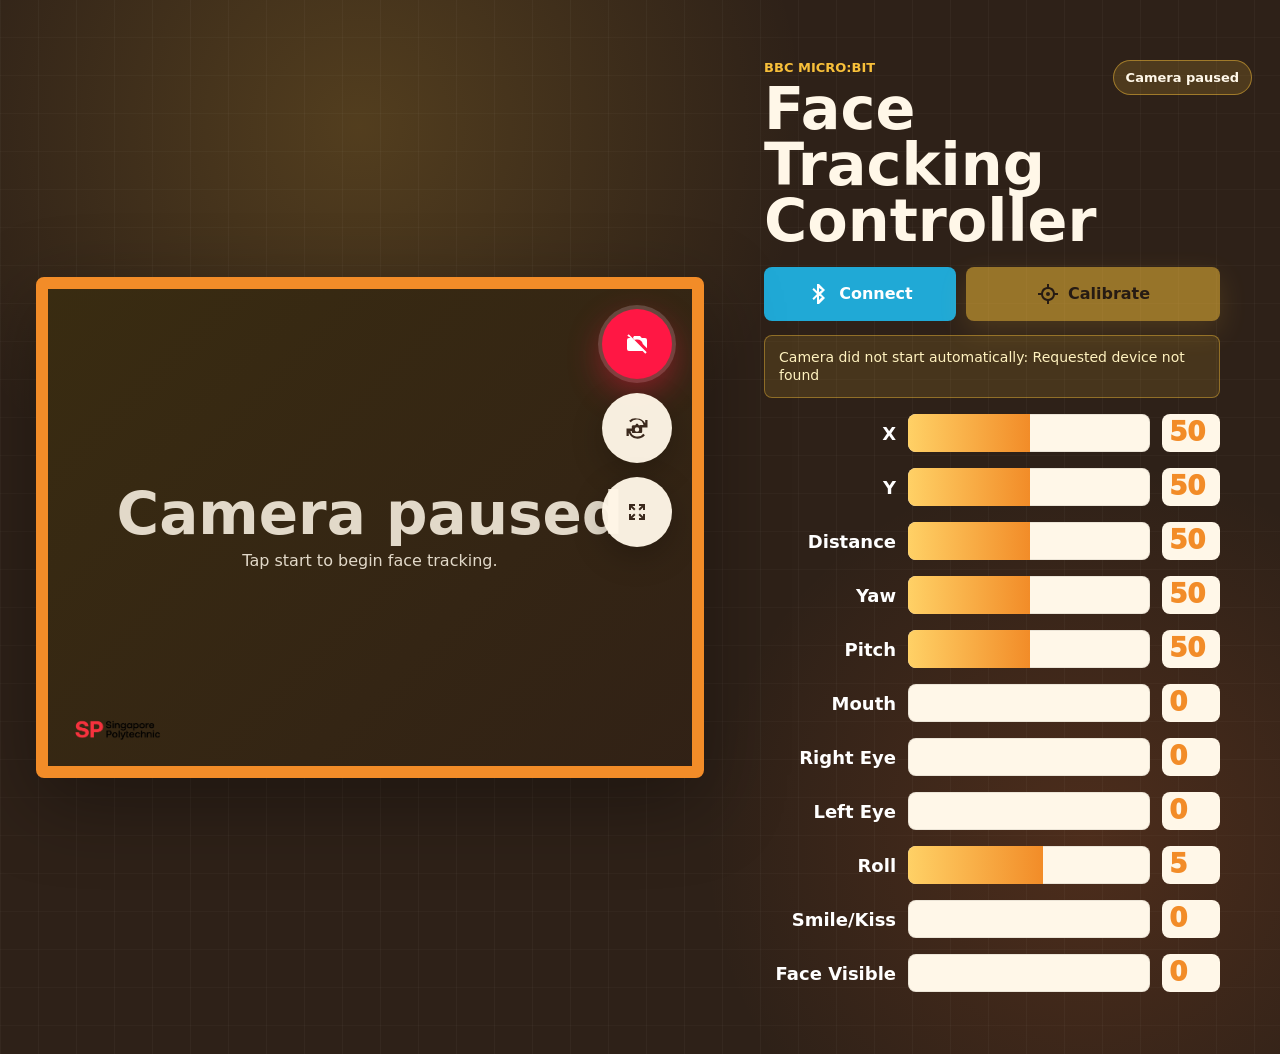
==== index.html @ 340daaca "Update full screen details" ====
<!doctype html>
<html lang="en">
  <head>
    <meta charset="utf-8">
    <meta name="viewport" content="width=device-width, initial-scale=1, viewport-fit=cover">
    <meta name="theme-color" content="#f28c28">
    <title>Micro:Bit Face Tracking</title>
    <link rel="manifest" href="manifest.webmanifest">
    <link rel="stylesheet" href="styles.css?v=fullscreen-round-controls-logo">
</head>
  <body>
    <main class="app-shell">
      <section class="stage" aria-label="Camera face tracking view">
        <div class="video-frame">
          <video id="camera" playsinline muted autoplay></video>
          <canvas id="overlay" aria-hidden="true"></canvas>
          <div id="emptyState" class="empty-state">
            <strong>Camera paused</strong>
            <span>Tap start to begin face tracking.</span>
          </div>
          <div class="sp-brand" aria-label="Singapore Polytechnic">
            <img src="SP_Logo.png" alt="Singapore Polytechnic">
          </div>
          <div class="floating-tools" aria-label="Camera controls">
            <button id="cameraButton" class="round-button is-camera-off" type="button" title="Start camera" aria-label="Start camera" data-fullscreen-label="Start">
              <span class="icon-camera" aria-hidden="true"></span>
            </button>
            <button id="switchCameraButton" class="round-button" type="button" title="Switch camera" aria-label="Switch camera" data-fullscreen-label="Switch camera">
              <span class="icon-switch-camera" aria-hidden="true"></span>
            </button>
            <button id="fullscreenButton" class="round-button" type="button" title="Fullscreen" aria-label="Fullscreen" data-fullscreen-label="Full-screen">
              <span class="icon-fullscreen" aria-hidden="true"></span>
            </button>
          </div>
        </div>
      </section>

      <section class="panel" aria-label="Tracking controls and values">
        <header class="panel-header">
          <div>
            <p class="eyebrow">BBC Micro:Bit</p>
            <h1>Face Tracking Controller</h1>
          </div>
          <div id="statusPill" class="status-pill">Idle</div>
        </header>

        <div class="actions" aria-label="Connection controls">
          <button id="connectButton" class="primary-action" type="button">
            <span class="icon-bluetooth" aria-hidden="true"></span>
            Connect
          </button>
          <button id="calibrateButton" class="secondary-action" type="button" disabled>
            <span class="icon-target" aria-hidden="true"></span>
            Calibrate
          </button>
        </div>

        <div id="supportNotice" class="notice" hidden></div>

        <div id="metricsGrid" class="metrics-grid" aria-label="Face tracking values"></div>
      </section>
    </main>

    <script type="module" src="app.js?v=fullscreen-round-controls-logo"></script>
  </body>
</html>
---- styles.css ----
:root {
  color-scheme: dark;
  --cardboard-950: #201610;
  --cardboard-900: #2e2118;
  --cardboard-800: #3b291d;
  --cardboard-700: #5d3e27;
  --cardboard-600: #7b5637;
  --paper: #fff7e8;
  --ink: #201610;
  --orange: #f28c28;
  --orange-deep: #f06d2f;
  --yellow: #f8c03a;
  --cyan: #ffd166;
  --blue: #20a9d6;
  --green: #45d17b;
  --red: #ff1744;
  --line: rgba(255, 247, 232, 0.22);
  font-family: Inter, ui-sans-serif, system-ui, -apple-system, BlinkMacSystemFont, "Segoe UI", sans-serif;
}

* {
  box-sizing: border-box;
}

html,
body {
  min-height: 100%;
}

body {
  margin: 0;
  background:
    linear-gradient(90deg, rgba(255, 255, 255, 0.03) 1px, transparent 1px) 0 0 / 38px 38px,
    linear-gradient(0deg, rgba(255, 255, 255, 0.025) 1px, transparent 1px) 0 0 / 38px 38px,
    radial-gradient(circle at 28% 12%, rgba(248, 192, 58, 0.18), transparent 28rem),
    radial-gradient(circle at 85% 80%, rgba(240, 109, 47, 0.16), transparent 24rem),
    var(--cardboard-900);
  color: var(--paper);
}

button {
  border: 0;
  color: inherit;
  font: inherit;
  touch-action: manipulation;
}

.app-shell {
  width: min(1420px, 100%);
  min-height: 100svh;
  margin: 0 auto;
  padding: clamp(14px, 2.8vw, 36px);
  display: grid;
  grid-template-columns: minmax(0, 1.14fr) minmax(360px, 0.86fr);
  gap: clamp(18px, 3vw, 36px);
  align-items: center;
}

.stage,
.panel {
  min-width: 0;
}

.video-frame {
  position: relative;
  overflow: hidden;
  border: 12px solid var(--orange);
  border-radius: 8px;
  background: #0f0b08;
  aspect-ratio: 4 / 3;
  box-shadow: 0 24px 80px rgba(0, 0, 0, 0.34);
}

video,
canvas,
.empty-state {
  position: absolute;
  inset: 0;
  width: 100%;
  height: 100%;
}

video {
  object-fit: cover;
}

canvas {
  object-fit: fill;
}

.is-mirrored video,
.is-mirrored canvas {
  transform: scaleX(-1);
}

.empty-state {
  display: grid;
  place-content: center;
  gap: 8px;
  text-align: center;
  background: linear-gradient(135deg, rgba(248, 192, 58, 0.18), rgba(93, 62, 39, 0.44));
  color: rgba(255, 247, 232, 0.86);
}

.empty-state[hidden] {
  display: none;
}

.empty-state strong {
  font-size: clamp(28px, 5vw, 58px);
  line-height: 1;
}

.empty-state span {
  font-size: 16px;
}

.floating-tools {
  position: absolute;
  top: 20px;
  right: 20px;
  display: grid;
  gap: 14px;
  z-index: 3;
}

.sp-brand {
  position: absolute;
  left: clamp(12px, 2.4vw, 22px);
  bottom: clamp(12px, 2.4vw, 22px);
  z-index: 3;
  width: clamp(62px, 10vw, 96px);
  pointer-events: none;
}

.sp-brand img {
  display: block;
  width: 100%;
  height: auto;
}
.round-button {
  width: 70px;
  height: 70px;
  display: grid;
  place-items: center;
  border-radius: 50%;
  background: rgba(255, 247, 232, 0.96);
  color: var(--cardboard-800);
  box-shadow: 0 10px 32px rgba(0, 0, 0, 0.22);
  cursor: pointer;
}

.round-button.is-active {
  color: var(--orange);
}

#cameraButton {
  background: var(--red);
  color: white;
  box-shadow: 0 12px 34px rgba(255, 23, 68, 0.46), 0 0 0 4px rgba(255, 255, 255, 0.18);
}

#cameraButton:hover,
#cameraButton:focus-visible {
  background: #ff0033;
}

.round-button:disabled {
  opacity: 0.5;
  cursor: not-allowed;
}

.panel {
  padding: clamp(14px, 2vw, 24px);
}

.panel-header {
  display: flex;
  justify-content: space-between;
  gap: 16px;
  align-items: flex-start;
  margin-bottom: 18px;
}

.eyebrow {
  margin: 0 0 6px;
  color: var(--yellow);
  font-size: 13px;
  font-weight: 900;
  letter-spacing: 0;
  text-transform: uppercase;
}

h1 {
  margin: 0;
  font-size: clamp(32px, 4.6vw, 66px);
  line-height: 0.95;
  letter-spacing: 0;
  max-width: 540px;
}

.status-pill {
  flex: 0 0 auto;
  min-width: 86px;
  padding: 9px 12px;
  border: 1px solid var(--line);
  border-radius: 999px;
  text-align: center;
  font-size: 13px;
  font-weight: 800;
  background: rgba(255, 247, 232, 0.08);
}

.status-pill.is-good {
  background: rgba(69, 209, 123, 0.16);
  border-color: rgba(69, 209, 123, 0.48);
}

.status-pill.is-warn {
  background: rgba(248, 192, 58, 0.16);
  border-color: rgba(248, 192, 58, 0.48);
}

.actions {
  display: grid;
  grid-template-columns: minmax(0, 0.86fr) minmax(0, 1.14fr);
  gap: 10px;
  margin-bottom: 14px;
}

.primary-action,
.secondary-action {
  min-height: 54px;
  border-radius: 8px;
  display: inline-flex;
  align-items: center;
  justify-content: center;
  gap: 8px;
  font-weight: 900;
  cursor: pointer;
}

.primary-action {
  background: var(--blue);
  color: white;
}

.secondary-action {
  background: var(--yellow);
  color: var(--ink);
  box-shadow: 0 10px 28px rgba(248, 192, 58, 0.28);
}

.primary-action:disabled,
.secondary-action:disabled {
  opacity: 0.52;
  cursor: not-allowed;
}

.notice {
  margin: 0 0 14px;
  padding: 12px 14px;
  border: 1px solid rgba(248, 192, 58, 0.42);
  border-radius: 8px;
  background: rgba(248, 192, 58, 0.12);
  color: #fff2bf;
  font-size: 14px;
  line-height: 1.35;
}

.metrics-grid {
  display: grid;
  gap: 12px;
}

.metric {
  display: grid;
  grid-template-columns: 132px minmax(0, 1fr) 58px;
  align-items: center;
  gap: 12px;
  min-height: 42px;
}

.metric label {
  color: white;
  font-size: 18px;
  font-weight: 900;
  text-align: right;
}

.meter {
  height: 38px;
  overflow: hidden;
  border-radius: 8px;
  background: var(--paper);
  box-shadow: inset 0 0 0 1px rgba(0, 0, 0, 0.08);
}

.meter span {
  display: block;
  width: 0%;
  height: 100%;
  background: linear-gradient(90deg, var(--cyan), var(--orange));
  transition: width 110ms linear;
}

.metric output {
  min-width: 54px;
  padding: 4px 7px;
  border-radius: 8px;
  background: var(--paper);
  color: var(--orange);
  font-size: 26px;
  font-weight: 1000;
  line-height: 1.15;
}

.icon-camera,
.icon-switch-camera,
.icon-fullscreen,
.icon-bluetooth,
.icon-target {
  width: 24px;
  height: 24px;
  display: inline-block;
  background: currentColor;
  flex: 0 0 auto;
}

.icon-camera {
  mask: url("data:image/svg+xml,%3Csvg viewBox='0 0 24 24' xmlns='http://www.w3.org/2000/svg'%3E%3Cpath d='M9 4 7.2 6H4a2 2 0 0 0-2 2v9a2 2 0 0 0 2 2h16a2 2 0 0 0 2-2V8a2 2 0 0 0-2-2h-3.2L15 4H9Zm3 13a4.5 4.5 0 1 1 0-9 4.5 4.5 0 0 1 0 9Zm0-2a2.5 2.5 0 1 0 0-5 2.5 2.5 0 0 0 0 5Z'/%3E%3C/svg%3E") center / contain no-repeat;
}

#cameraButton.is-camera-off .icon-camera {
  mask: url("data:image/svg+xml,%3Csvg viewBox='0 0 24 24' xmlns='http://www.w3.org/2000/svg'%3E%3Cpath d='m3.7 2.3 18 18-1.4 1.4-2.7-2.7H4a2 2 0 0 1-2-2V8a2 2 0 0 1 2-2h1.6L2.3 3.7l1.4-1.4ZM9 4h6l1.8 2H20a2 2 0 0 1 2 2v8.2L17.8 12A5.8 5.8 0 0 0 12 7.5c-.8 0-1.5.1-2.2.4L7.9 6 9 4Zm3 13a4.9 4.9 0 0 1-4.8-5.8l1.8 1.8a3 3 0 0 0 2.9 2l1.8 1.8c-.5.1-1.1.2-1.7.2Z'/%3E%3C/svg%3E") center / contain no-repeat;
}

.icon-switch-camera {
  mask: url("data:image/svg+xml,%3Csvg viewBox='0 0 24 24' xmlns='http://www.w3.org/2000/svg'%3E%3Cpath d='M12 2.5a9.5 9.5 0 0 1 8.2 4.7V4h2.3v7.4h-7.4V9.1h3.4A7.2 7.2 0 0 0 5.7 6.3L4.1 4.7A9.5 9.5 0 0 1 12 2.5Zm7.9 16.8A9.5 9.5 0 0 1 3.8 16.8V20H1.5v-7.4h7.4v2.3H5.5a7.2 7.2 0 0 0 12.8 2.8l1.6 1.6ZM8.2 9.2h2.1l.9-1.5h1.6l.9 1.5h2.1c.8 0 1.4.6 1.4 1.4v5.1c0 .8-.6 1.4-1.4 1.4H8.2c-.8 0-1.4-.6-1.4-1.4v-5.1c0-.8.6-1.4 1.4-1.4Zm3.8 2.1a2.2 2.2 0 1 0 0 4.4 2.2 2.2 0 0 0 0-4.4Z'/%3E%3C/svg%3E") center / contain no-repeat;
}

.icon-fullscreen {
  mask: url("data:image/svg+xml,%3Csvg viewBox='0 0 24 24' xmlns='http://www.w3.org/2000/svg'%3E%3Cpath d='M4 4h6v2H7.4l3.1 3.1-1.4 1.4L6 7.4V10H4V4Zm10 0h6v6h-2V7.4l-3.1 3.1-1.4-1.4L16.6 6H14V4ZM9.1 13.5l1.4 1.4L7.4 18H10v2H4v-6h2v2.6l3.1-3.1Zm5.8 0 3.1 3.1V14h2v6h-6v-2h2.6l-3.1-3.1 1.4-1.4Z'/%3E%3C/svg%3E") center / contain no-repeat;
}

.icon-bluetooth {
  mask: url("data:image/svg+xml,%3Csvg viewBox='0 0 24 24' xmlns='http://www.w3.org/2000/svg'%3E%3Cpath d='m12 2 6 6-4 4 4 4-6 6h-2v-7.2L6.8 18 5.4 16.6l4.6-4.6-4.6-4.6L6.8 6 10 9.2V2h2Zm0 11.8V18l3-3-3-1.2Zm0-7.8v4.2L15 8l-3-2Z'/%3E%3C/svg%3E") center / contain no-repeat;
}

.icon-target {
  mask: url("data:image/svg+xml,%3Csvg viewBox='0 0 24 24' xmlns='http://www.w3.org/2000/svg'%3E%3Cpath d='M11 2h2v3.05A7 7 0 0 1 18.95 11H22v2h-3.05A7 7 0 0 1 13 18.95V22h-2v-3.05A7 7 0 0 1 5.05 13H2v-2h3.05A7 7 0 0 1 11 5.05V2Zm1 5a5 5 0 1 0 0 10 5 5 0 0 0 0-10Zm0 3a2 2 0 1 1 0 4 2 2 0 0 1 0-4Z'/%3E%3C/svg%3E") center / contain no-repeat;
}

.is-fullscreen-mode {
  overflow: hidden;
  background: #000;
}

.is-fullscreen-mode .app-shell {
  width: 100vw;
  height: 100svh;
  min-height: 100svh;
  padding: 0;
  display: block;
}

.is-fullscreen-mode .stage {
  width: 100vw;
  height: 100svh;
  padding: 0;
  background: #000;
}

.is-fullscreen-mode .video-frame {
  width: 100vw;
  height: 100svh;
  min-height: 100svh;
  border-width: 0;
  border-radius: 0;
  aspect-ratio: auto;
  box-shadow: none;
}

.is-fullscreen-mode .panel,
.is-fullscreen-mode .empty-state {
  display: none !important;
}


@media (max-width: 980px) {
  body {
    background:
      linear-gradient(90deg, rgba(255, 255, 255, 0.03) 1px, transparent 1px) 0 0 / 38px 38px,
      linear-gradient(0deg, rgba(255, 255, 255, 0.025) 1px, transparent 1px) 0 0 / 38px 38px,
      var(--cardboard-900);
  }

  .app-shell {
    width: 100%;
    min-height: 100svh;
    display: block;
    padding: 0 0 max(16px, env(safe-area-inset-bottom));
  }

  .stage {
    background: var(--orange);
    padding: max(14px, env(safe-area-inset-top)) clamp(14px, 5vw, 46px) 28px;
  }

  .video-frame {
    width: 100%;
    height: min(58svh, 760px);
    min-height: 360px;
    border-width: 0;
    border-radius: 8px;
    aspect-ratio: auto;
    box-shadow: none;
  }

  .panel {
    padding: 20px clamp(16px, 5vw, 46px) 0;
  }

  .panel-header {
    align-items: center;
    margin-bottom: 14px;
  }

  h1 {
    font-size: clamp(30px, 8.5vw, 52px);
  }

  .status-pill {
    min-width: 78px;
    padding: 8px 10px;
  }

  .actions {
    grid-template-columns: minmax(0, 0.82fr) minmax(0, 1.18fr);
    position: sticky;
    top: 0;
    z-index: 4;
    padding: 10px 0;
    background: linear-gradient(180deg, var(--cardboard-900) 78%, rgba(46, 33, 24, 0));
  }

  .primary-action,
  .secondary-action {
    min-height: 58px;
    font-size: 18px;
  }

  .metrics-grid {
    gap: 10px;
  }

  .metric {
    grid-template-columns: 112px minmax(0, 1fr) 58px;
    gap: 10px;
    min-height: 40px;
  }

  .metric label {
    font-size: 18px;
  }

  .meter {
    height: 36px;
  }

  .metric output {
    font-size: 24px;
  }
}

@media (max-width: 620px) {
  .floating-tools {
    top: 12px;
    right: 12px;
    gap: 12px;
  }


  .round-button {
    width: 58px;
    height: 58px;
  }

  .panel-header {
    gap: 10px;
  }

  .eyebrow {
    font-size: 12px;
  }

  .metric {
    grid-template-columns: 96px minmax(0, 1fr) 54px;
    gap: 8px;
  }

  .metric label {
    font-size: 16px;
  }

  .metric output {
    min-width: 50px;
    font-size: 22px;
  }
}

@media (max-width: 390px) {
  .video-frame {
    min-height: 320px;
  }

  .metric {
    grid-template-columns: 88px minmax(0, 1fr) 50px;
  }

  .metric label {
    font-size: 15px;
  }
}
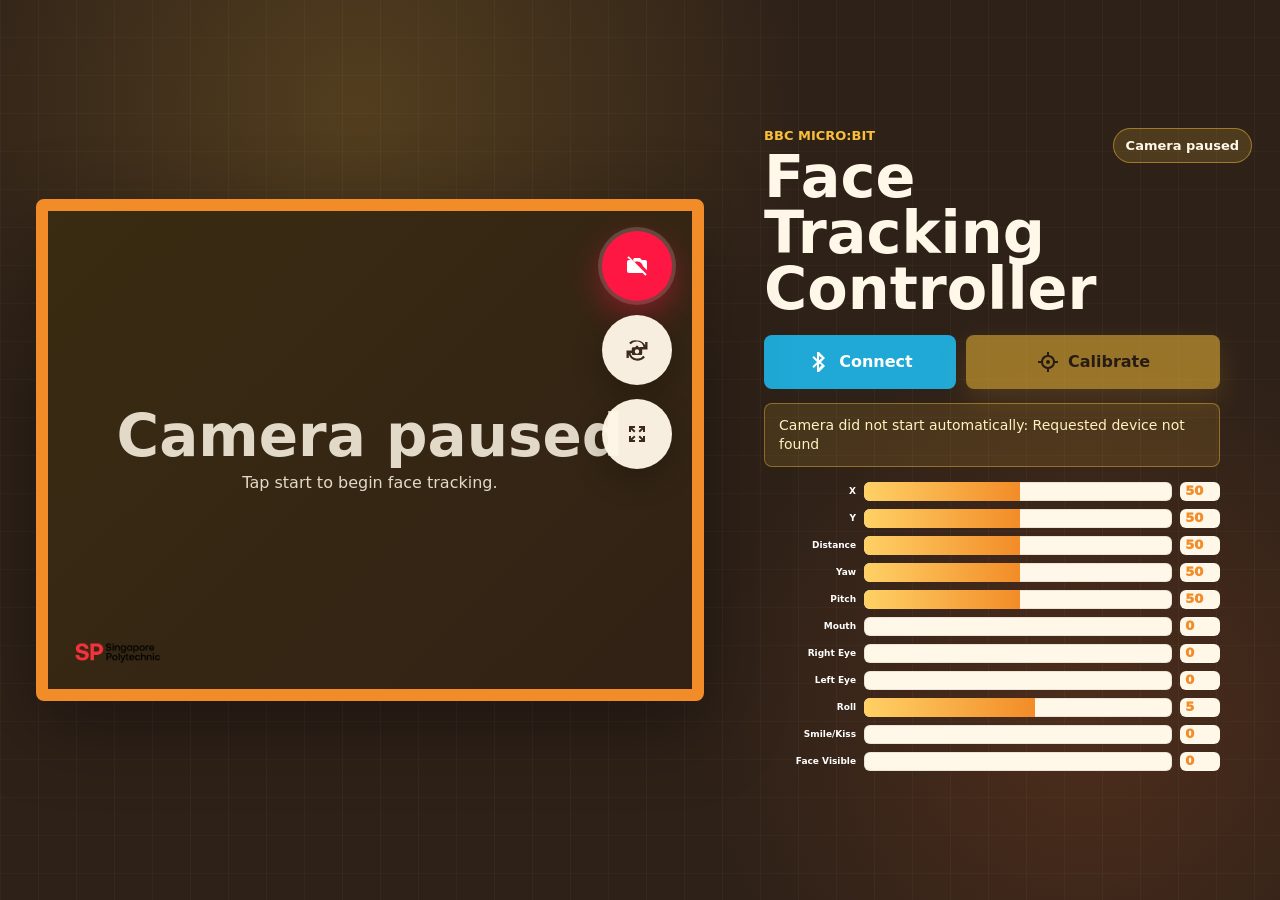
==== commit cb5771f3: "facemesh adjustments" ====
--- a/index.html
+++ b/index.html
@@ -6,7 +6,7 @@
     <meta name="theme-color" content="#f28c28">
     <title>Micro:Bit Face Tracking</title>
     <link rel="manifest" href="manifest.webmanifest">
-    <link rel="stylesheet" href="styles.css?v=fullscreen-round-controls-logo">
+    <link rel="stylesheet" href="styles.css?v=compact-metrics-half-height">
 </head>
   <body>
     <main class="app-shell">
@@ -61,6 +61,6 @@
       </section>
     </main>
 
-    <script type="module" src="app.js?v=fullscreen-round-controls-logo"></script>
+    <script type="module" src="app.js?v=calibration-bold-normal-thin-overlay"></script>
   </body>
 </html>
--- a/styles.css
+++ b/styles.css
@@ -270,28 +270,28 @@
 
 .metrics-grid {
   display: grid;
-  gap: 12px;
+  gap: 6px;
 }
 
 .metric {
   display: grid;
-  grid-template-columns: 132px minmax(0, 1fr) 58px;
+  grid-template-columns: 92px minmax(0, 1fr) 40px;
   align-items: center;
-  gap: 12px;
-  min-height: 42px;
+  gap: 8px;
+  min-height: 21px;
 }
 
 .metric label {
   color: white;
-  font-size: 18px;
+  font-size: 9px;
   font-weight: 900;
   text-align: right;
 }
 
 .meter {
-  height: 38px;
+  height: 19px;
   overflow: hidden;
-  border-radius: 8px;
+  border-radius: 6px;
   background: var(--paper);
   box-shadow: inset 0 0 0 1px rgba(0, 0, 0, 0.08);
 }
@@ -305,12 +305,12 @@
 }
 
 .metric output {
-  min-width: 54px;
-  padding: 4px 7px;
-  border-radius: 8px;
+  min-width: 34px;
+  padding: 2px 5px;
+  border-radius: 6px;
   background: var(--paper);
   color: var(--orange);
-  font-size: 26px;
+  font-size: 13px;
   font-weight: 1000;
   line-height: 1.15;
 }
@@ -447,29 +447,29 @@
   .primary-action,
   .secondary-action {
     min-height: 58px;
-    font-size: 18px;
+    font-size: 9px;
   }
 
   .metrics-grid {
-    gap: 10px;
+    gap: 5px;
   }
 
   .metric {
-    grid-template-columns: 112px minmax(0, 1fr) 58px;
-    gap: 10px;
-    min-height: 40px;
+    grid-template-columns: 80px minmax(0, 1fr) 40px;
+    gap: 5px;
+    min-height: 20px;
   }
 
   .metric label {
-    font-size: 18px;
+    font-size: 9px;
   }
 
   .meter {
-    height: 36px;
+    height: 18px;
   }
 
   .metric output {
-    font-size: 24px;
+    font-size: 12px;
   }
 }
 
@@ -487,7 +487,7 @@
   }
 
   .panel-header {
-    gap: 10px;
+    gap: 5px;
   }
 
   .eyebrow {
@@ -495,17 +495,17 @@
   }
 
   .metric {
-    grid-template-columns: 96px minmax(0, 1fr) 54px;
-    gap: 8px;
+    grid-template-columns: 74px minmax(0, 1fr) 38px;
+    gap: 5px;
   }
 
   .metric label {
-    font-size: 16px;
+    font-size: 9px;
   }
 
   .metric output {
-    min-width: 50px;
-    font-size: 22px;
+    min-width: 34px;
+    font-size: 12px;
   }
 }
 
@@ -515,10 +515,10 @@
   }
 
   .metric {
-    grid-template-columns: 88px minmax(0, 1fr) 50px;
+    grid-template-columns: 68px minmax(0, 1fr) 36px;
   }
 
   .metric label {
-    font-size: 15px;
-  }
-}
+    font-size: 8px;
+  }
+}
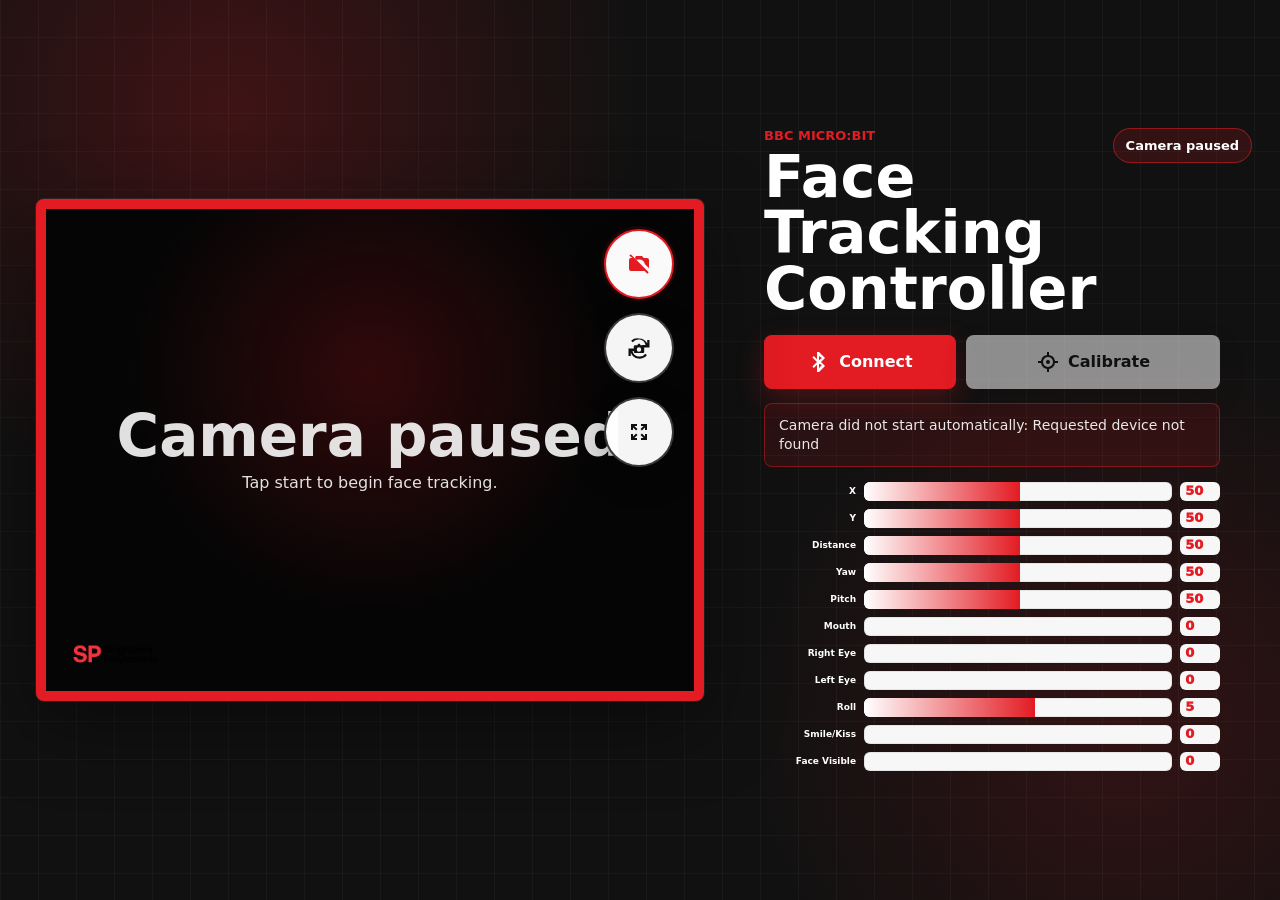
==== commit b39aba25: "App colour scheme and UI proposal for the new mobile app." ====
--- a/index.html
+++ b/index.html
@@ -3,10 +3,10 @@
   <head>
     <meta charset="utf-8">
     <meta name="viewport" content="width=device-width, initial-scale=1, viewport-fit=cover">
-    <meta name="theme-color" content="#f28c28">
+    <meta name="theme-color" content="#e31b23">
     <title>Micro:Bit Face Tracking</title>
     <link rel="manifest" href="manifest.webmanifest">
-    <link rel="stylesheet" href="styles.css?v=compact-metrics-half-height">
+    <link rel="stylesheet" href="styles.css?v=sp-red-black-ui">
 </head>
   <body>
     <main class="app-shell">
@@ -61,6 +61,6 @@
       </section>
     </main>
 
-    <script type="module" src="app.js?v=calibration-bold-normal-thin-overlay"></script>
+    <script type="module" src="app.js?v=sp-red-black-ui"></script>
   </body>
 </html>
--- a/styles.css
+++ b/styles.css
@@ -1,20 +1,29 @@
 :root {
   color-scheme: dark;
-  --cardboard-950: #201610;
-  --cardboard-900: #2e2118;
-  --cardboard-800: #3b291d;
-  --cardboard-700: #5d3e27;
-  --cardboard-600: #7b5637;
-  --paper: #fff7e8;
-  --ink: #201610;
-  --orange: #f28c28;
-  --orange-deep: #f06d2f;
-  --yellow: #f8c03a;
-  --cyan: #ffd166;
-  --blue: #20a9d6;
-  --green: #45d17b;
-  --red: #ff1744;
-  --line: rgba(255, 247, 232, 0.22);
+  --sp-red: #e31b23;
+  --sp-red-deep: #b9141b;
+  --black: #080808;
+  --charcoal-950: #111111;
+  --charcoal-900: #181818;
+  --charcoal-800: #242424;
+  --charcoal-700: #343434;
+  --white: #ffffff;
+  --paper: #f7f7f7;
+  --ink: #101010;
+  --muted: rgba(255, 255, 255, 0.72);
+  --line: rgba(255, 255, 255, 0.18);
+  --green: #35d07f;
+  --red: var(--sp-red);
+  --orange: var(--sp-red);
+  --orange-deep: var(--sp-red-deep);
+  --yellow: var(--white);
+  --cyan: #ffffff;
+  --blue: var(--sp-red);
+  --cardboard-950: var(--black);
+  --cardboard-900: var(--charcoal-950);
+  --cardboard-800: var(--charcoal-800);
+  --cardboard-700: var(--charcoal-700);
+  --cardboard-600: #4a4a4a;
   font-family: Inter, ui-sans-serif, system-ui, -apple-system, BlinkMacSystemFont, "Segoe UI", sans-serif;
 }
 
@@ -30,12 +39,12 @@
 body {
   margin: 0;
   background:
-    linear-gradient(90deg, rgba(255, 255, 255, 0.03) 1px, transparent 1px) 0 0 / 38px 38px,
-    linear-gradient(0deg, rgba(255, 255, 255, 0.025) 1px, transparent 1px) 0 0 / 38px 38px,
-    radial-gradient(circle at 28% 12%, rgba(248, 192, 58, 0.18), transparent 28rem),
-    radial-gradient(circle at 85% 80%, rgba(240, 109, 47, 0.16), transparent 24rem),
-    var(--cardboard-900);
-  color: var(--paper);
+    linear-gradient(90deg, rgba(255, 255, 255, 0.035) 1px, transparent 1px) 0 0 / 38px 38px,
+    linear-gradient(0deg, rgba(255, 255, 255, 0.028) 1px, transparent 1px) 0 0 / 38px 38px,
+    radial-gradient(circle at 18% 12%, rgba(227, 27, 35, 0.22), transparent 26rem),
+    radial-gradient(circle at 88% 80%, rgba(227, 27, 35, 0.16), transparent 24rem),
+    var(--charcoal-950);
+  color: var(--white);
 }
 
 button {
@@ -64,11 +73,11 @@
 .video-frame {
   position: relative;
   overflow: hidden;
-  border: 12px solid var(--orange);
+  border: 10px solid var(--sp-red);
   border-radius: 8px;
-  background: #0f0b08;
+  background: #030303;
   aspect-ratio: 4 / 3;
-  box-shadow: 0 24px 80px rgba(0, 0, 0, 0.34);
+  box-shadow: 0 24px 80px rgba(0, 0, 0, 0.42), 0 0 0 1px rgba(255, 255, 255, 0.08);
 }
 
 video,
@@ -98,8 +107,10 @@
   place-content: center;
   gap: 8px;
   text-align: center;
-  background: linear-gradient(135deg, rgba(248, 192, 58, 0.18), rgba(93, 62, 39, 0.44));
-  color: rgba(255, 247, 232, 0.86);
+  background:
+    radial-gradient(circle at 50% 34%, rgba(227, 27, 35, 0.2), transparent 15rem),
+    #050505;
+  color: rgba(255, 255, 255, 0.88);
 }
 
 .empty-state[hidden] {
@@ -144,25 +155,28 @@
   display: grid;
   place-items: center;
   border-radius: 50%;
-  background: rgba(255, 247, 232, 0.96);
-  color: var(--cardboard-800);
-  box-shadow: 0 10px 32px rgba(0, 0, 0, 0.22);
+  background: rgba(255, 255, 255, 0.96);
+  color: var(--ink);
+  border: 2px solid rgba(16, 16, 16, 0.82);
+  box-shadow: 0 12px 32px rgba(0, 0, 0, 0.28);
   cursor: pointer;
 }
 
 .round-button.is-active {
-  color: var(--orange);
+  color: var(--ink);
 }
 
 #cameraButton {
-  background: var(--red);
-  color: white;
-  box-shadow: 0 12px 34px rgba(255, 23, 68, 0.46), 0 0 0 4px rgba(255, 255, 255, 0.18);
+  background: rgba(255, 255, 255, 0.98);
+  color: var(--sp-red);
+  border-color: var(--sp-red);
+  box-shadow: 0 12px 32px rgba(0, 0, 0, 0.28), 0 0 0 3px rgba(227, 27, 35, 0.12);
 }
 
 #cameraButton:hover,
 #cameraButton:focus-visible {
-  background: #ff0033;
+  background: var(--sp-red);
+  color: var(--white);
 }
 
 .round-button:disabled {
@@ -184,7 +198,7 @@
 
 .eyebrow {
   margin: 0 0 6px;
-  color: var(--yellow);
+  color: var(--sp-red);
   font-size: 13px;
   font-weight: 900;
   letter-spacing: 0;
@@ -203,22 +217,23 @@
   flex: 0 0 auto;
   min-width: 86px;
   padding: 9px 12px;
-  border: 1px solid var(--line);
+  border: 1px solid rgba(255, 255, 255, 0.2);
   border-radius: 999px;
   text-align: center;
   font-size: 13px;
   font-weight: 800;
-  background: rgba(255, 247, 232, 0.08);
+  background: rgba(255, 255, 255, 0.08);
+  color: var(--white);
 }
 
 .status-pill.is-good {
-  background: rgba(69, 209, 123, 0.16);
-  border-color: rgba(69, 209, 123, 0.48);
+  background: rgba(53, 208, 127, 0.16);
+  border-color: rgba(53, 208, 127, 0.54);
 }
 
 .status-pill.is-warn {
-  background: rgba(248, 192, 58, 0.16);
-  border-color: rgba(248, 192, 58, 0.48);
+  background: rgba(227, 27, 35, 0.16);
+  border-color: rgba(227, 27, 35, 0.56);
 }
 
 .actions {
@@ -241,14 +256,16 @@
 }
 
 .primary-action {
-  background: var(--blue);
-  color: white;
+  background: var(--sp-red);
+  color: var(--white);
+  box-shadow: 0 10px 28px rgba(227, 27, 35, 0.28);
 }
 
 .secondary-action {
-  background: var(--yellow);
+  background: var(--white);
   color: var(--ink);
-  box-shadow: 0 10px 28px rgba(248, 192, 58, 0.28);
+  border: 1px solid rgba(255, 255, 255, 0.18);
+  box-shadow: 0 10px 28px rgba(0, 0, 0, 0.22);
 }
 
 .primary-action:disabled,
@@ -260,10 +277,10 @@
 .notice {
   margin: 0 0 14px;
   padding: 12px 14px;
-  border: 1px solid rgba(248, 192, 58, 0.42);
+  border: 1px solid rgba(227, 27, 35, 0.48);
   border-radius: 8px;
-  background: rgba(248, 192, 58, 0.12);
-  color: #fff2bf;
+  background: rgba(227, 27, 35, 0.12);
+  color: rgba(255, 255, 255, 0.9);
   font-size: 14px;
   line-height: 1.35;
 }
@@ -300,7 +317,7 @@
   display: block;
   width: 0%;
   height: 100%;
-  background: linear-gradient(90deg, var(--cyan), var(--orange));
+  background: linear-gradient(90deg, #ffffff, var(--sp-red));
   transition: width 110ms linear;
 }
 
@@ -309,7 +326,7 @@
   padding: 2px 5px;
   border-radius: 6px;
   background: var(--paper);
-  color: var(--orange);
+  color: var(--sp-red);
   font-size: 13px;
   font-weight: 1000;
   line-height: 1.15;
@@ -390,9 +407,9 @@
 @media (max-width: 980px) {
   body {
     background:
-      linear-gradient(90deg, rgba(255, 255, 255, 0.03) 1px, transparent 1px) 0 0 / 38px 38px,
-      linear-gradient(0deg, rgba(255, 255, 255, 0.025) 1px, transparent 1px) 0 0 / 38px 38px,
-      var(--cardboard-900);
+      linear-gradient(90deg, rgba(255, 255, 255, 0.035) 1px, transparent 1px) 0 0 / 38px 38px,
+      linear-gradient(0deg, rgba(255, 255, 255, 0.028) 1px, transparent 1px) 0 0 / 38px 38px,
+      var(--charcoal-950);
   }
 
   .app-shell {
@@ -403,7 +420,7 @@
   }
 
   .stage {
-    background: var(--orange);
+    background: var(--sp-red);
     padding: max(14px, env(safe-area-inset-top)) clamp(14px, 5vw, 46px) 28px;
   }
 
@@ -441,14 +458,20 @@
     top: 0;
     z-index: 4;
     padding: 10px 0;
-    background: linear-gradient(180deg, var(--cardboard-900) 78%, rgba(46, 33, 24, 0));
+    background: linear-gradient(180deg, var(--charcoal-950) 78%, rgba(17, 17, 17, 0));
   }
 
   .primary-action,
-  .secondary-action {
-    min-height: 58px;
-    font-size: 9px;
-  }
+.secondary-action {
+  min-height: 54px;
+  border-radius: 8px;
+  display: inline-flex;
+  align-items: center;
+  justify-content: center;
+  gap: 8px;
+  font-weight: 900;
+  cursor: pointer;
+}
 
   .metrics-grid {
     gap: 5px;
@@ -480,7 +503,6 @@
     gap: 12px;
   }
 
-
   .round-button {
     width: 58px;
     height: 58px;
@@ -521,4 +543,4 @@
   .metric label {
     font-size: 8px;
   }
-}
+}
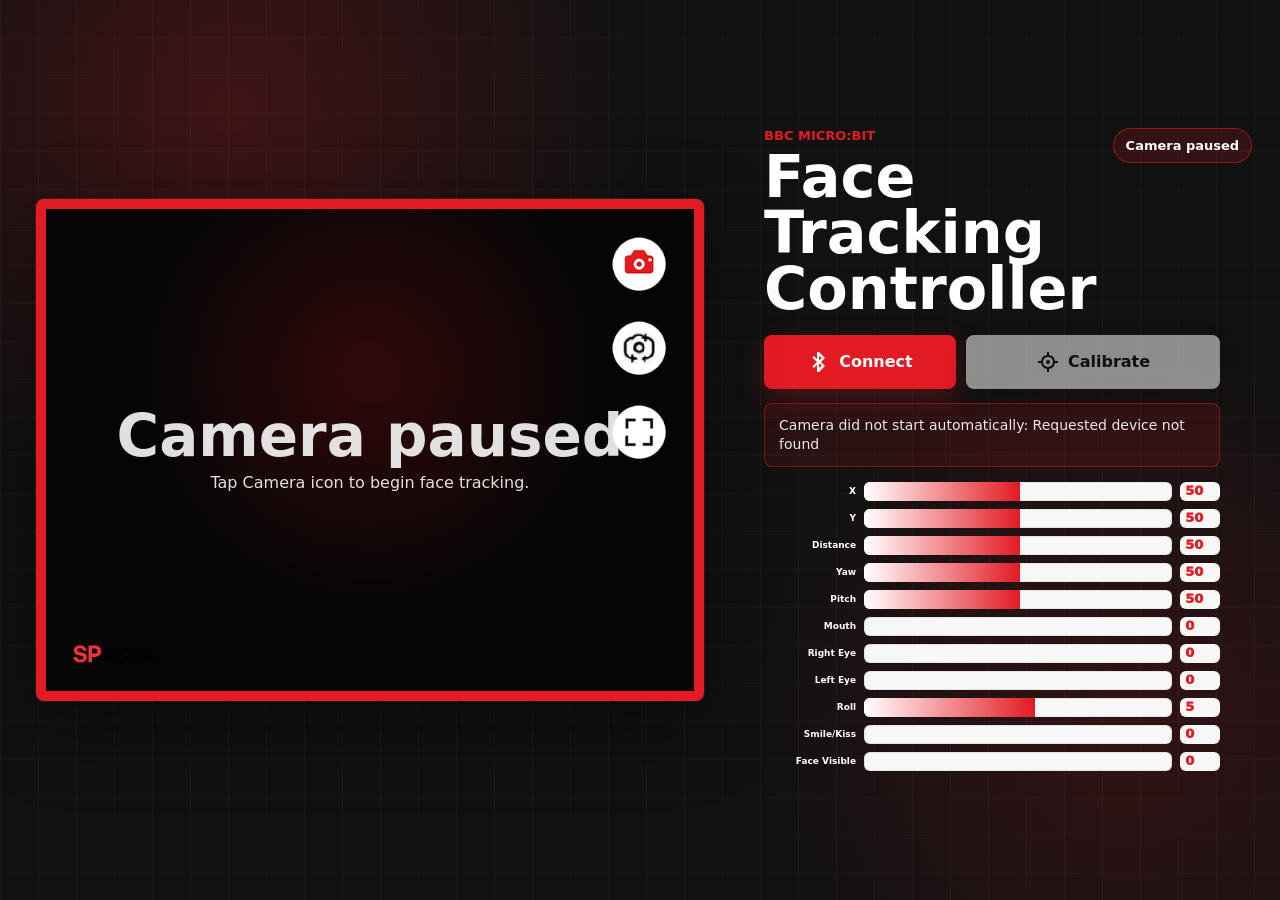
==== commit 23eb09e6: "fix bug with camera icon and add new icons for camera off, fullscreen, and switch camera" ====
--- a/index.html
+++ b/index.html
@@ -6,7 +6,7 @@
     <meta name="theme-color" content="#e31b23">
     <title>Micro:Bit Face Tracking</title>
     <link rel="manifest" href="manifest.webmanifest">
-    <link rel="stylesheet" href="styles.css?v=sp-red-black-ui">
+    <link rel="stylesheet" href="styles.css?v=clean-png-buttons">
 </head>
   <body>
     <main class="app-shell">
@@ -16,7 +16,7 @@
           <canvas id="overlay" aria-hidden="true"></canvas>
           <div id="emptyState" class="empty-state">
             <strong>Camera paused</strong>
-            <span>Tap start to begin face tracking.</span>
+            <span>Tap Camera icon to begin face tracking.</span>
           </div>
           <div class="sp-brand" aria-label="Singapore Polytechnic">
             <img src="SP_Logo.png" alt="Singapore Polytechnic">
@@ -61,6 +61,6 @@
       </section>
     </main>
 
-    <script type="module" src="app.js?v=sp-red-black-ui"></script>
+    <script type="module" src="app.js?v=no-newline-payload"></script>
   </body>
 </html>
--- a/styles.css
+++ b/styles.css
@@ -179,6 +179,36 @@
   color: var(--white);
 }
 
+
+.floating-tools .round-button {
+  background: transparent;
+  border: 0;
+  box-shadow: none;
+  overflow: visible;
+}
+
+.floating-tools .icon-camera,
+.floating-tools .icon-switch-camera,
+.floating-tools .icon-fullscreen {
+  width: 100%;
+  height: 100%;
+}
+
+
+.floating-tools #cameraButton,
+.floating-tools #cameraButton:hover,
+.floating-tools #cameraButton:focus-visible {
+  background: transparent;
+  border: 0;
+  box-shadow: none;
+  color: inherit;
+}
+.floating-tools #cameraButton:hover,
+.floating-tools #cameraButton:focus-visible {
+  background: transparent;
+  color: inherit;
+}
+
 .round-button:disabled {
   opacity: 0.5;
   cursor: not-allowed;
@@ -345,19 +375,19 @@
 }
 
 .icon-camera {
-  mask: url("data:image/svg+xml,%3Csvg viewBox='0 0 24 24' xmlns='http://www.w3.org/2000/svg'%3E%3Cpath d='M9 4 7.2 6H4a2 2 0 0 0-2 2v9a2 2 0 0 0 2 2h16a2 2 0 0 0 2-2V8a2 2 0 0 0-2-2h-3.2L15 4H9Zm3 13a4.5 4.5 0 1 1 0-9 4.5 4.5 0 0 1 0 9Zm0-2a2.5 2.5 0 1 0 0-5 2.5 2.5 0 0 0 0 5Z'/%3E%3C/svg%3E") center / contain no-repeat;
+  background: transparent url("assets/icons/camera.png") center / contain no-repeat;
 }
 
 #cameraButton.is-camera-off .icon-camera {
-  mask: url("data:image/svg+xml,%3Csvg viewBox='0 0 24 24' xmlns='http://www.w3.org/2000/svg'%3E%3Cpath d='m3.7 2.3 18 18-1.4 1.4-2.7-2.7H4a2 2 0 0 1-2-2V8a2 2 0 0 1 2-2h1.6L2.3 3.7l1.4-1.4ZM9 4h6l1.8 2H20a2 2 0 0 1 2 2v8.2L17.8 12A5.8 5.8 0 0 0 12 7.5c-.8 0-1.5.1-2.2.4L7.9 6 9 4Zm3 13a4.9 4.9 0 0 1-4.8-5.8l1.8 1.8a3 3 0 0 0 2.9 2l1.8 1.8c-.5.1-1.1.2-1.7.2Z'/%3E%3C/svg%3E") center / contain no-repeat;
+  background-image: url("assets/icons/camera-off.png");
 }
 
 .icon-switch-camera {
-  mask: url("data:image/svg+xml,%3Csvg viewBox='0 0 24 24' xmlns='http://www.w3.org/2000/svg'%3E%3Cpath d='M12 2.5a9.5 9.5 0 0 1 8.2 4.7V4h2.3v7.4h-7.4V9.1h3.4A7.2 7.2 0 0 0 5.7 6.3L4.1 4.7A9.5 9.5 0 0 1 12 2.5Zm7.9 16.8A9.5 9.5 0 0 1 3.8 16.8V20H1.5v-7.4h7.4v2.3H5.5a7.2 7.2 0 0 0 12.8 2.8l1.6 1.6ZM8.2 9.2h2.1l.9-1.5h1.6l.9 1.5h2.1c.8 0 1.4.6 1.4 1.4v5.1c0 .8-.6 1.4-1.4 1.4H8.2c-.8 0-1.4-.6-1.4-1.4v-5.1c0-.8.6-1.4 1.4-1.4Zm3.8 2.1a2.2 2.2 0 1 0 0 4.4 2.2 2.2 0 0 0 0-4.4Z'/%3E%3C/svg%3E") center / contain no-repeat;
+  background: transparent url("assets/icons/switch-camera.png") center / contain no-repeat;
 }
 
 .icon-fullscreen {
-  mask: url("data:image/svg+xml,%3Csvg viewBox='0 0 24 24' xmlns='http://www.w3.org/2000/svg'%3E%3Cpath d='M4 4h6v2H7.4l3.1 3.1-1.4 1.4L6 7.4V10H4V4Zm10 0h6v6h-2V7.4l-3.1 3.1-1.4-1.4L16.6 6H14V4ZM9.1 13.5l1.4 1.4L7.4 18H10v2H4v-6h2v2.6l3.1-3.1Zm5.8 0 3.1 3.1V14h2v6h-6v-2h2.6l-3.1-3.1 1.4-1.4Z'/%3E%3C/svg%3E") center / contain no-repeat;
+  background: transparent url("assets/icons/fullscreen.png") center / contain no-repeat;
 }
 
 .icon-bluetooth {
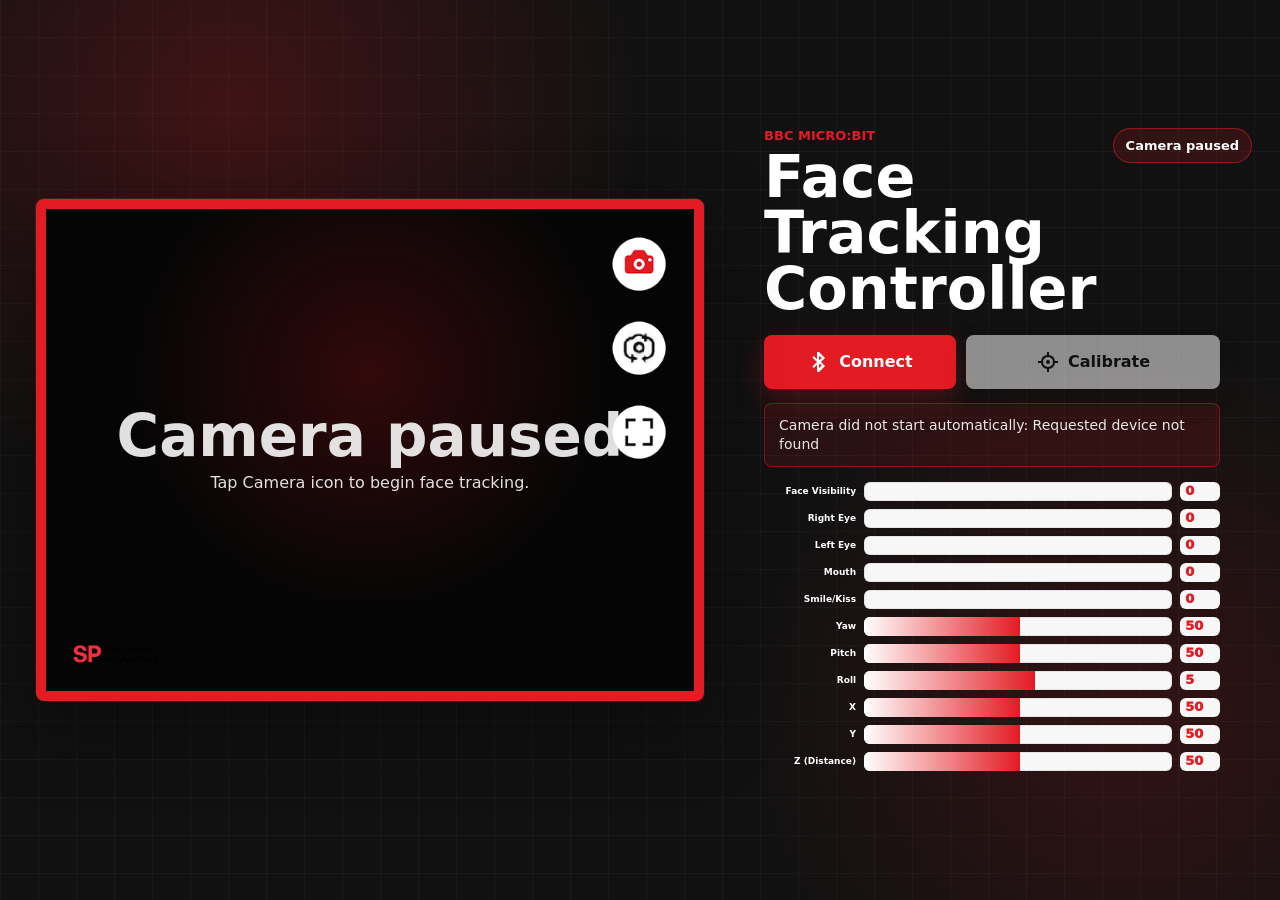
==== commit 6f21726b: "Metric configuration rearrangement" ====
--- a/index.html
+++ b/index.html
@@ -61,6 +61,6 @@
       </section>
     </main>
 
-    <script type="module" src="app.js?v=no-newline-payload"></script>
+    <script type="module" src="app.js?v=metric-order-v2"></script>
   </body>
 </html>
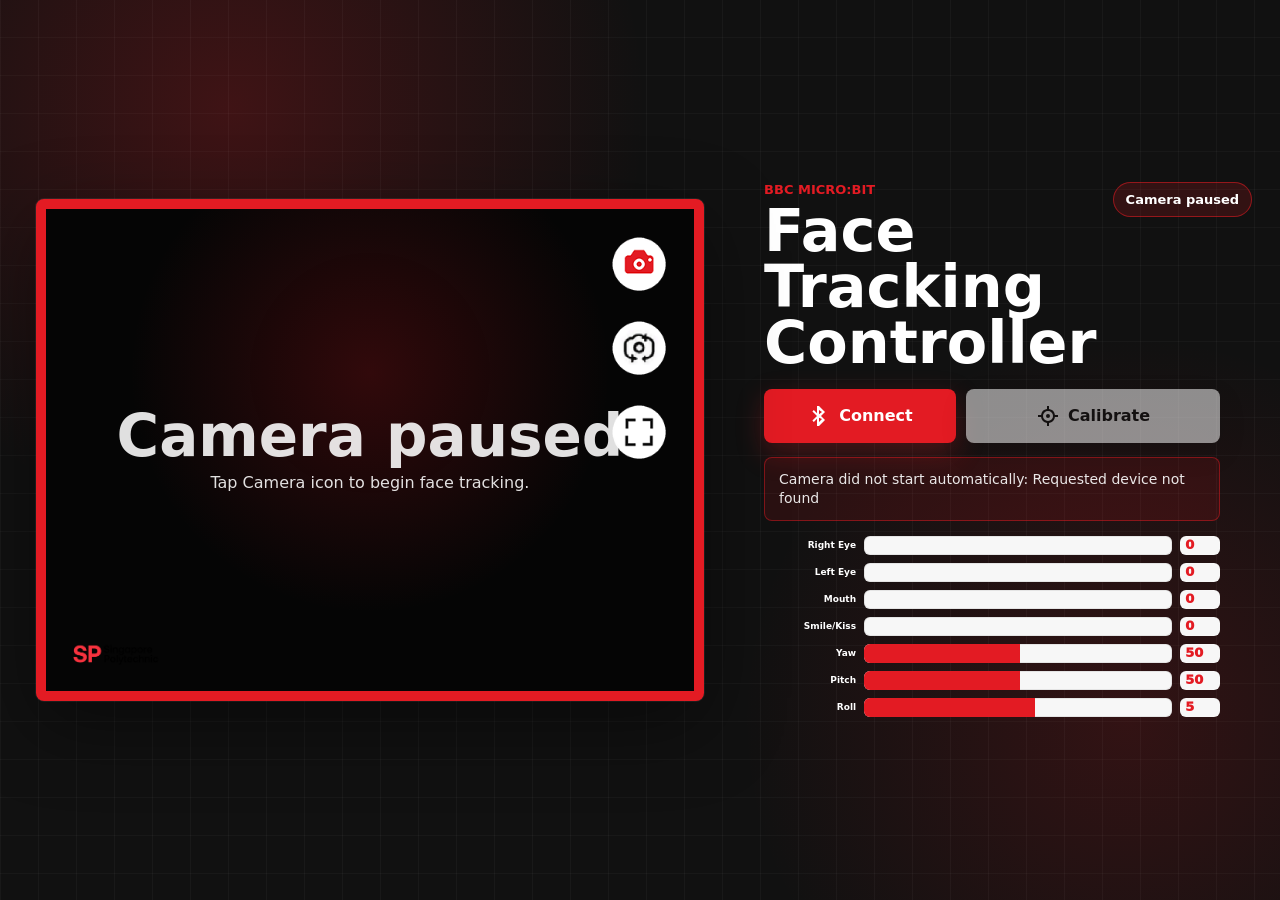
==== commit 1bc72e12: "update index.html" ====
--- a/index.html
+++ b/index.html
@@ -61,6 +61,6 @@
       </section>
     </main>
 
-    <script type="module" src="app.js?v=metric-order-v2"></script>
+    <script type="module" src="app.js?v=mirrored-eye-labels"></script>
   </body>
 </html>
--- a/styles.css
+++ b/styles.css
@@ -347,7 +347,7 @@
   display: block;
   width: 0%;
   height: 100%;
-  background: linear-gradient(90deg, #ffffff, var(--sp-red));
+  background: var(--sp-red);
   transition: width 110ms linear;
 }
 
@@ -573,4 +573,4 @@
   .metric label {
     font-size: 8px;
   }
-}+}
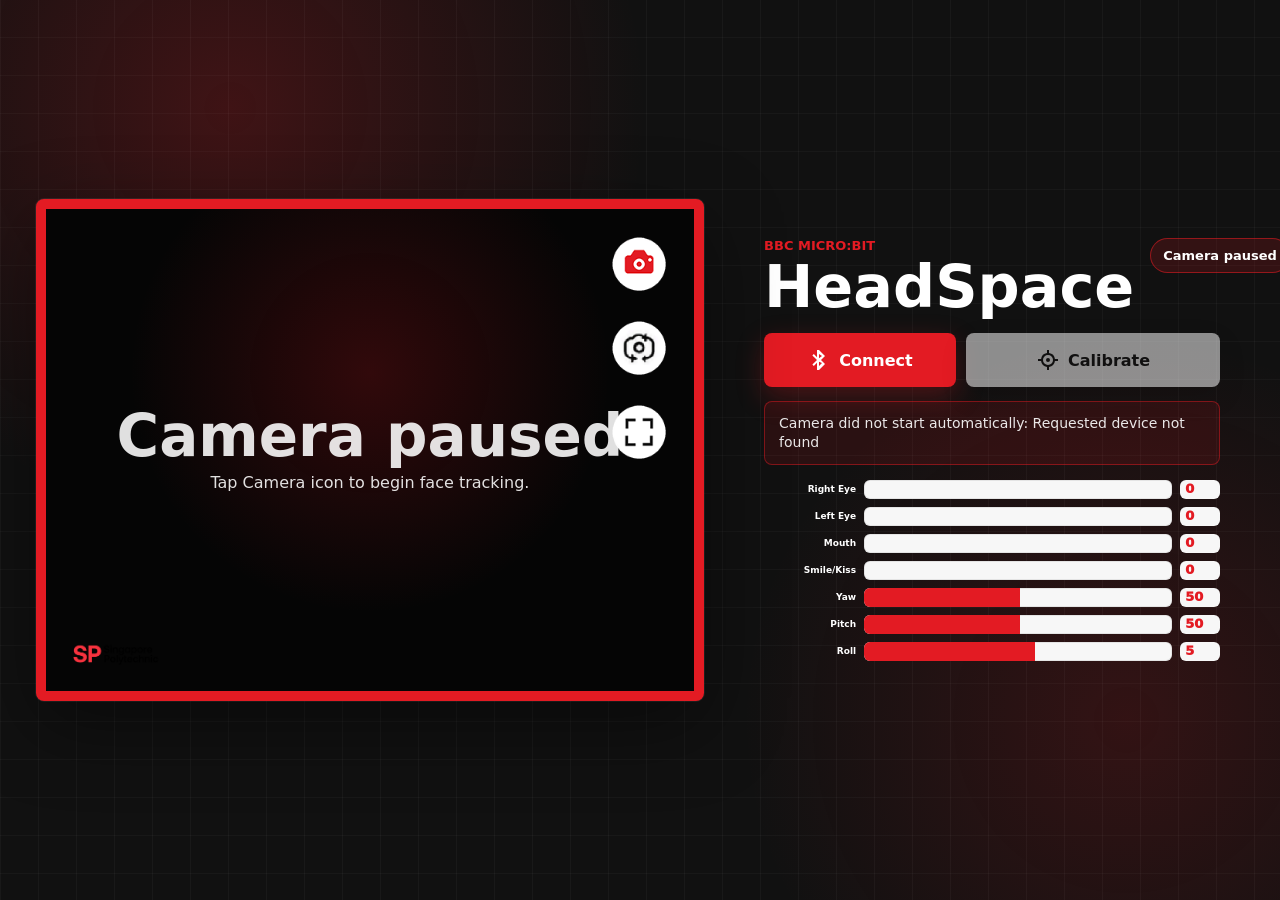
==== commit 1b9926c9: "Browser title changed" ====
--- a/index.html
+++ b/index.html
@@ -4,7 +4,7 @@
     <meta charset="utf-8">
     <meta name="viewport" content="width=device-width, initial-scale=1, viewport-fit=cover">
     <meta name="theme-color" content="#e31b23">
-    <title>Micro:Bit Face Tracking</title>
+    <title>HeadSpace</title>
     <link rel="manifest" href="manifest.webmanifest">
     <link rel="stylesheet" href="styles.css?v=clean-png-buttons">
 </head>
@@ -39,7 +39,7 @@
         <header class="panel-header">
           <div>
             <p class="eyebrow">BBC Micro:Bit</p>
-            <h1>Face Tracking Controller</h1>
+            <h1>HeadSpace</h1>
           </div>
           <div id="statusPill" class="status-pill">Idle</div>
         </header>
@@ -61,6 +61,6 @@
       </section>
     </main>
 
-    <script type="module" src="app.js?v=mirrored-eye-labels"></script>
+    <script type="module" src="app.js?v=headspace-auto-notice"></script>
   </body>
 </html>
